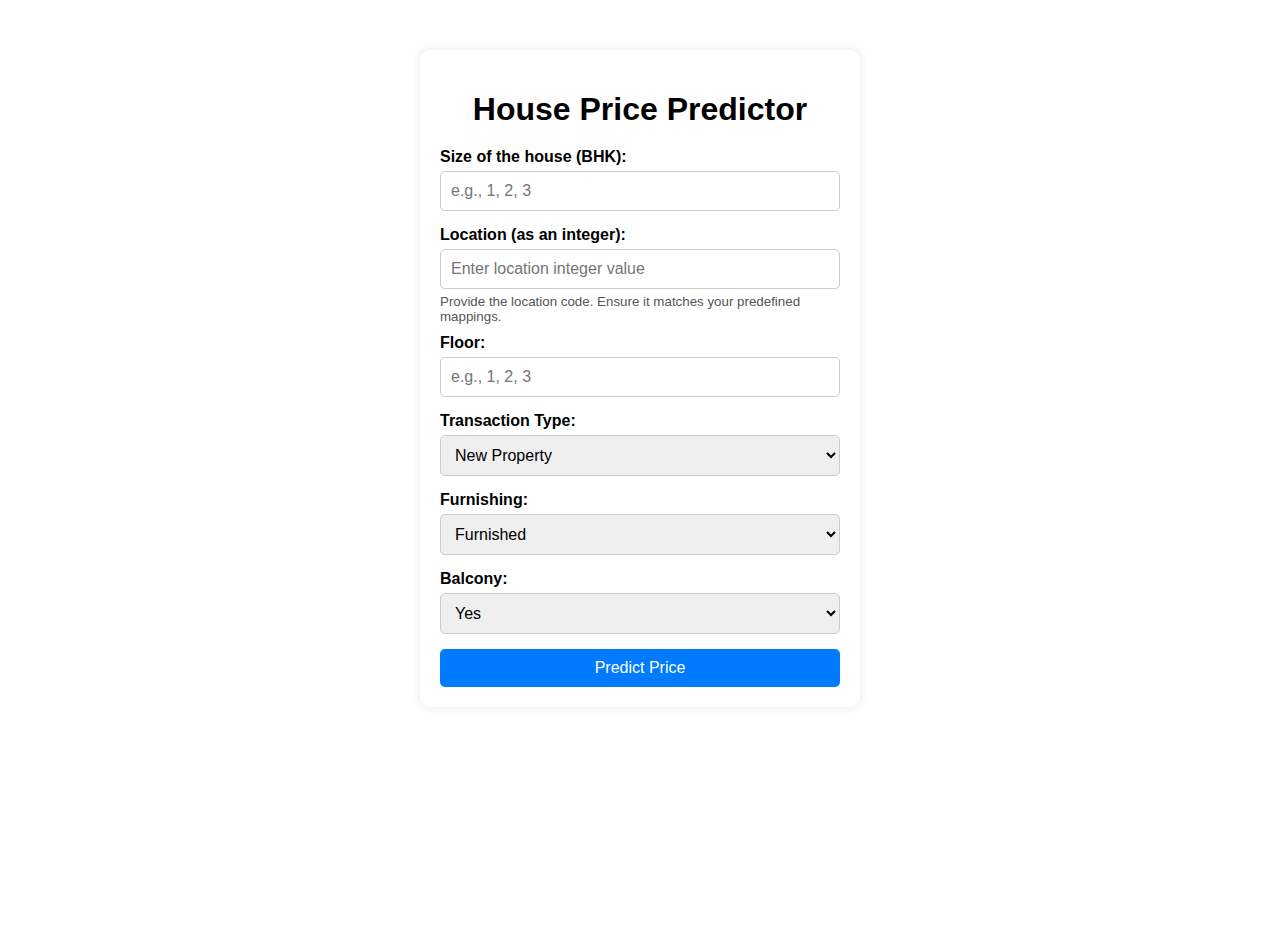
==== Template/index.html @ 52ab810f "Add files via upload" ====
<!DOCTYPE html>
<html lang="en">
<head>
    <meta charset="UTF-8">
    <meta name="viewport" content="width=device-width, initial-scale=1.0">
    <title>House Price Predictor</title>
    <link rel="stylesheet" href="style.css">
</head>
<body>
    <div class="container">
        <h1>House Price Predictor</h1>
        <form id="houseForm">
            <label for="bhk">Size of the house (BHK):</label>
            <input type="number" id="bhk" name="bhk" required placeholder="e.g., 1, 2, 3">

            <label for="location">Location (as an integer):</label>
            <input type="number" id="location" name="location" required placeholder="Enter location integer value">
            <small>Provide the location code. Ensure it matches your predefined mappings.</small>

            <label for="floor">Floor:</label>
            <input type="number" id="floor" name="floor" required placeholder="e.g., 1, 2, 3">

            <label for="transaction">Transaction Type:</label>
            <select id="transaction" name="transaction" required>
                <option value="1">New Property</option>
                <option value="2">Resale</option>
                <option value="3">Other</option>
                <option value="4">Rent/Lease</option>
            </select>

            <label for="furnishing">Furnishing:</label>
            <select id="furnishing" name="furnishing" required>
                <option value="1">Furnished</option>
                <option value="2">Semi-Furnished</option>
                <option value="3">Unfurnished</option>
                <option value="0">Missing</option>
            </select>

            <label for="balcony">Balcony:</label>
            <select id="balcony" name="balcony">
                <option value="1">Yes</option>
                <option value="0">No</option>
            </select>

            <button type="submit">Predict Price</button>
        </form>
        <div id="result" class="result-container"></div>
    </div>
    <script src="script.js"></script>
</body>
</html>
---- Template/style.css ----
/* styles.css */
body {
    margin: 0;
    padding: 0;
    font-family: Arial, sans-serif;
    background-image: url('—Pngtree—creative synthesis city comic real_916360.jpg');
    background-size: cover;
    background-position: center;
    background-attachment: fixed;
    height: 100vh;
    overflow-y: auto;
    scrollbar-width: none; /* For Firefox */
}

body::-webkit-scrollbar {
    display: none; /* For Chrome, Safari, and Opera */
}

.container {
    background: rgba(255, 255, 255, 0.8);
    padding: 20px;
    border-radius: 10px;
    box-shadow: 0 0 10px rgba(0, 0, 0, 0.1);
    max-width: 400px;
    width: 100%;
    margin: 50px auto;
}

h1 {
    text-align: center;
    margin-bottom: 20px;
}

form {
    display: flex;
    flex-direction: column;
}

label {
    margin-bottom: 5px;
    font-weight: bold;
}

input[type="number"],
input[type="text"],
select {
    padding: 10px;
    margin-bottom: 15px;
    border: 1px solid #ccc;
    border-radius: 5px;
    font-size: 16px;
}

button {
    padding: 10px;
    background: #007bff;
    color: white;
    border: none;
    border-radius: 5px;
    cursor: pointer;
    font-size: 16px;
    transition: background 0.3s;
}

button:hover {
    background: #0056b3;
}

small {
    display: block;
    margin-top: -10px;
    margin-bottom: 10px;
    color: #555;
}

.result-container {
    margin-top: 20px;
    background: rgba(255, 255, 255, 0.9);
    padding: 15px;
    border-radius: 5px;
    box-shadow: 0 0 10px rgba(0, 0, 0, 0.1);
    display: none; /* Hide initially, show when there's a result */
}

.result-container.visible {
    display: block;
}
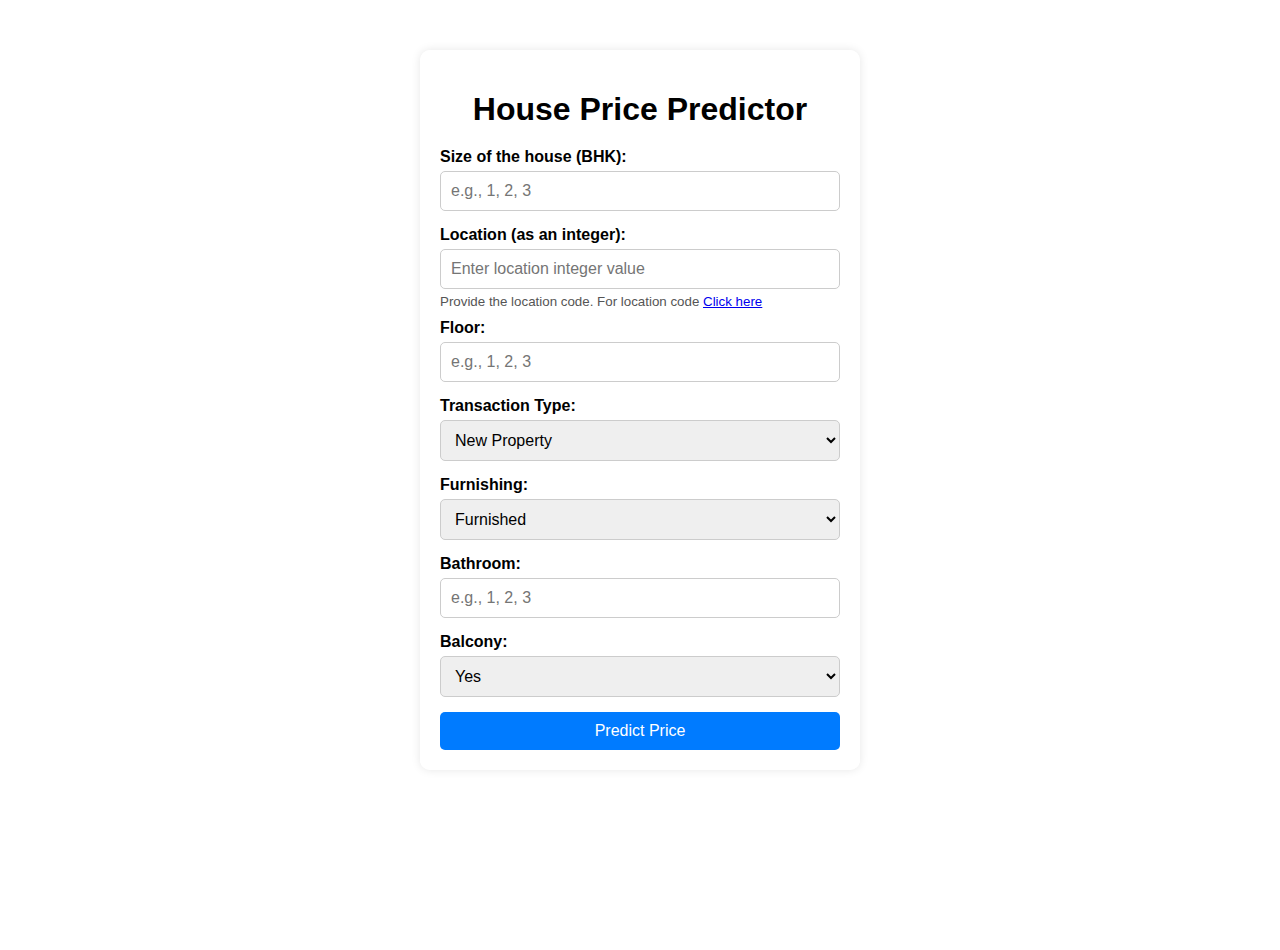
==== commit 342485b5: "Update index.html" ====
--- a/Template/index.html
+++ b/Template/index.html
@@ -15,7 +15,7 @@
 
             <label for="location">Location (as an integer):</label>
             <input type="number" id="location" name="location" required placeholder="Enter location integer value">
-            <small>Provide the location code. Ensure it matches your predefined mappings.</small>
+            <small>Provide the location code. For location code <a href="city_map.html">Click here</a></small>
 
             <label for="floor">Floor:</label>
             <input type="number" id="floor" name="floor" required placeholder="e.g., 1, 2, 3">
@@ -36,6 +36,9 @@
                 <option value="0">Missing</option>
             </select>
 
+            <label for="bathroom">Bathroom:</label>
+            <input type="number" id="bathroom" name="bathroom" min="1" max="9" required placeholder="e.g., 1, 2, 3">
+
             <label for="balcony">Balcony:</label>
             <select id="balcony" name="balcony">
                 <option value="1">Yes</option>
--- a/Template/style.css
+++ b/Template/style.css
@@ -3,7 +3,7 @@
     margin: 0;
     padding: 0;
     font-family: Arial, sans-serif;
-    background-image: url('—Pngtree—creative synthesis city comic real_916360.jpg');
+    background-image: url('img.jpg');
     background-size: cover;
     background-position: center;
     background-attachment: fixed;
